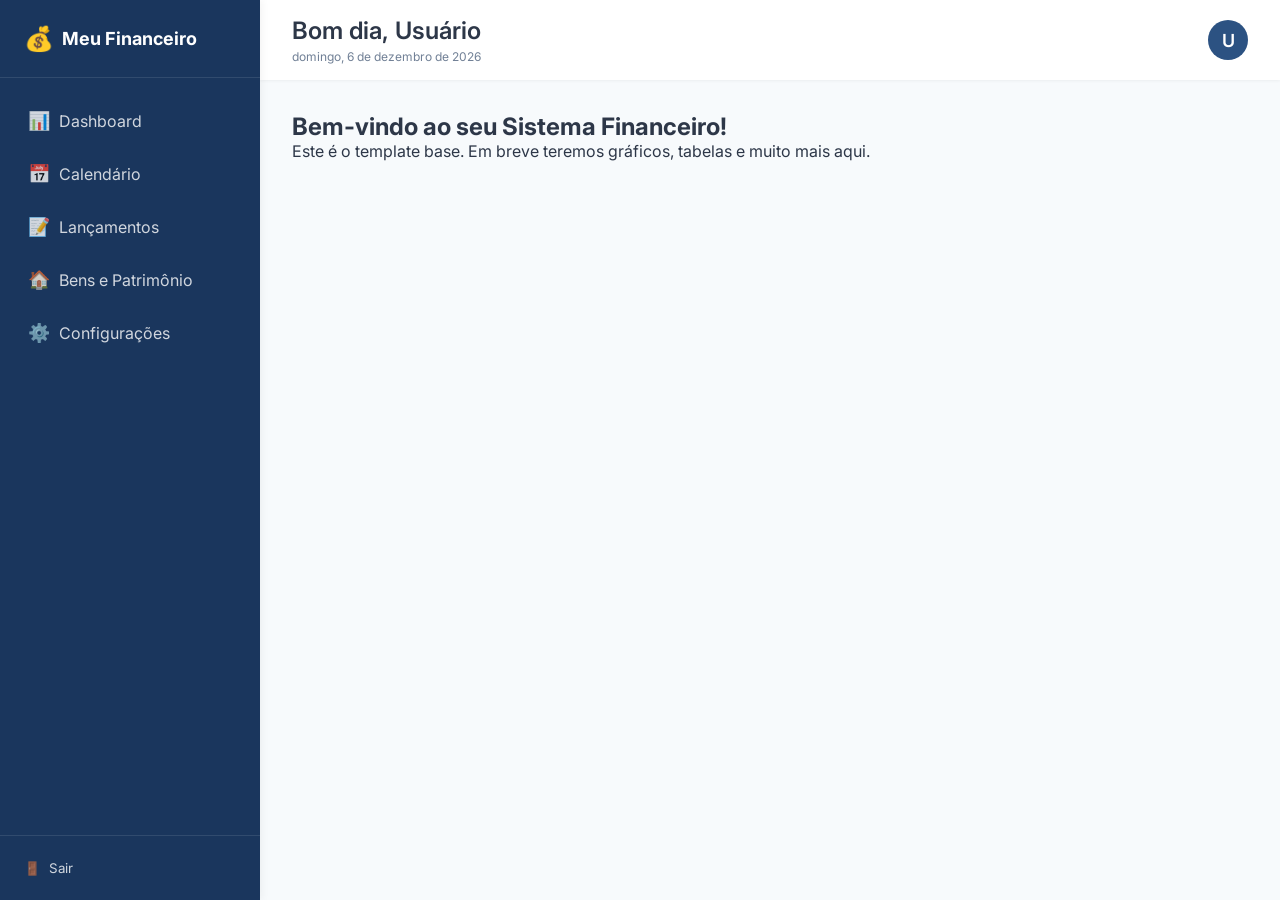
==== base-template.html @ 30099844 "Estrutura base do projeto - Etapa 1" ====
<!DOCTYPE html>
<html lang="pt-BR">
<head>
    <meta charset="UTF-8">
    <!-- Faz a página se adaptar ao tamanho da tela (essencial para mobile) -->
    <meta name="viewport" content="width=device-width, initial-scale=1.0">
    
    <!-- Título da página (mude em cada página) -->
    <title>Sistema Financeiro - Dashboard</title>
    
    <!-- Importa a fonte Inter do Google Fonts -->
    <link rel="preconnect" href="https://fonts.googleapis.com">
    <link rel="preconnect" href="https://fonts.gstatic.com" crossorigin>
    <link href="https://fonts.googleapis.com/css2?family=Inter:wght@400;500;600;700&display=swap" rel="stylesheet">
    
    <!-- Nossos arquivos CSS (sempre nesta ordem: reset -> variáveis -> layout) -->
    <link rel="stylesheet" href="css/reset.css">
    <link rel="stylesheet" href="css/variables.css">
    <link rel="stylesheet" href="css/layout.css">
    
    <!-- CSS específico desta página (ex: dashboard.css) -->
    <!-- <link rel="stylesheet" href="css/dashboard.css"> -->
</head>
<body>

    <!-- Botão hambúrguer para mobile -->
    <button class="btn-menu-mobile" id="btnMenuMobile" onclick="toggleMenu()">☰</button>
    
    <!-- Overlay escuro (fica atrás do menu no mobile) -->
    <div class="overlay" id="overlay" onclick="toggleMenu()"></div>

    <div class="pagina">
        
        <!-- ========== MENU LATERAL ========== -->
        <aside class="menu-lateral" id="menuLateral">
            <div class="menu-logo">
                <span class="icone">💰</span>
                <span>Meu Financeiro</span>
            </div>
            
            <nav class="menu-links">
                <a href="dashboard.html" class="menu-item ativo">
                    <span class="icone">📊</span>
                    <span>Dashboard</span>
                </a>
                <a href="calendario.html" class="menu-item">
                    <span class="icone">📅</span>
                    <span>Calendário</span>
                </a>
                <a href="lancamentos.html" class="menu-item">
                    <span class="icone">📝</span>
                    <span>Lançamentos</span>
                </a>
                <a href="patrimonio.html" class="menu-item">
                    <span class="icone">🏠</span>
                    <span>Bens e Patrimônio</span>
                </a>
                <a href="configuracoes.html" class="menu-item">
                    <span class="icone">⚙️</span>
                    <span>Configurações</span>
                </a>
            </nav>
            
            <div class="menu-rodape">
                <button class="btn-sair" onclick="sair()">
                    <span class="icone">🚪</span>
                    <span>Sair</span>
                </button>
            </div>
        </aside>

        <!-- ========== ÁREA DE CONTEÚDO ========== -->
        <main class="conteudo">
            
            <!-- Cabeçalho -->
            <header class="cabecalho">
                <div class="saudacao">
                    <h1>Bom dia, Usuário</h1>
                    <p id="dataAtual">Carregando data...</p>
                </div>
                <div class="perfil">
                    <div class="perfil-icone">U</div>
                </div>
            </header>

            <!-- Área onde cada página coloca seu conteúdo único -->
            <section class="area-principal" id="areaPrincipal">
                
                <!-- ========================================== -->
                <!-- CONTEÚDO ESPECÍFICO DA PÁGINA VAI AQUI!    -->
                <!-- ========================================== -->
                
                <h2>Bem-vindo ao seu Sistema Financeiro!</h2>
                <p>Este é o template base. Em breve teremos gráficos, tabelas e muito mais aqui.</p>
                
                <!-- ========================================== -->
                
            </section>
        </main>
    </div>

    <!-- JavaScript base (funciona em todas as páginas) -->
    <script src="js/app.js"></script>
    
    <!-- JavaScript específico da página -->
    <!-- <script src="js/dashboard.js"></script> -->
</body>
</html>
---- css/variables.css ----
/* ============================================
   VARIABLES.CSS - Nosso catálogo de estilos
   ============================================
   As variáveis CSS começam com -- (dois traços)
   e podemos usar em qualquer lugar depois.
   ============================================ */

:root {
    /* ---------- CORES PRINCIPAIS ---------- */
    --cor-primaria: #1a365d;           /* Azul escuro profissional */
    --cor-primaria-clara: #2c5282;     /* Azul um pouco mais claro */
    --cor-primaria-escura: #102a4c;    /* Azul mais escuro (hover) */

    /* ---------- CORES DE STATUS ---------- */
    --cor-receita: #38a169;            /* Verde = dinheiro entrando */
    --cor-receita-clara: #48bb78;      /* Verde mais claro */
    --cor-despesa: #e53e3e;            /* Vermelho = dinheiro saindo */
    --cor-despesa-clara: #fc8181;      /* Vermelho mais claro */
    --cor-alerta: #f6e05e;             /* Amarelo = avisos do assistente */
    --cor-alerta-clara: #faf089;       /* Amarelo bem suave */

    /* ---------- CORES NEUTRAS ---------- */
    --cor-fundo: #f7fafc;              /* Fundo cinza bem claro */
    --cor-fundo-branco: #ffffff;       /* Branco puro */
    --cor-texto: #2d3748;              /* Texto principal (quase preto) */
    --cor-texto-claro: #718096;        /* Texto secundário (cinza) */
    --cor-borda: #e2e8f0;              /* Bordas cinza claro */
    --cor-borda-escura: #cbd5e0;       /* Bordas um pouco mais fortes */

    /* ---------- TIPOGRAFIA ---------- */
    --fonte-principal: 'Inter', sans-serif;
    --tamanho-titulo: 24px;
    --tamanho-subtitulo: 18px;
    --tamanho-texto: 14px;
    --tamanho-pequeno: 12px;

    /* ---------- ESPAÇAMENTOS ---------- */
    --espacamento-xs: 4px;
    --espacamento-sm: 8px;
    --espacamento-md: 16px;
    --espacamento-lg: 24px;
    --espacamento-xl: 32px;

    /* ---------- SOMBRAS ---------- */
    --sombra-card: 0 2px 8px rgba(0, 0, 0, 0.08);
    --sombra-card-hover: 0 4px 12px rgba(0, 0, 0, 0.12);
    --sombra-menu: 2px 0 8px rgba(0, 0, 0, 0.05);

    /* ---------- BORDAS ARREDONDADAS ---------- */
    --raio-pequeno: 6px;
    --raio-medio: 8px;
    --raio-grande: 12px;

    /* ---------- TRANSICÕES ---------- */
    --transicao-rapida: 0.2s ease;
    --transicao-normal: 0.3s ease;
}
---- css/layout.css ----
/* ============================================
   LAYOUT.CSS - Estrutura visual do sistema
   ============================================
   Aqui montamos o "esqueleto" que aparece em
   TODAS as páginas: menu, cabeçalho e conteúdo.
   ============================================ */

/* ---------- ESTRUTURA PRINCIPAL ---------- */
.pagina {
    display: flex;                    /* Coloca menu e conteúdo lado a lado */
    min-height: 100vh;                /* Altura mínima = 100% da tela */
}

/* ---------- MENU LATERAL (Desktop) ---------- */
.menu-lateral {
    width: 260px;                     /* Largura fixa do menu */
    height: 100vh;                    /* Altura total da tela */
    background-color: var(--cor-primaria);
    color: #ffffff;
    display: flex;
    flex-direction: column;           /* Itens empilhados verticalmente */
    position: fixed;                  /* Fixo na tela, não rola */
    left: 0;
    top: 0;
    box-shadow: var(--sombra-menu);
    z-index: 100;                     /* Fica por cima de tudo */
    transition: transform var(--transicao-normal);
}

/* Logo / Título do sistema no menu */
.menu-logo {
    padding: var(--espacamento-lg);
    border-bottom: 1px solid rgba(255, 255, 255, 0.1);
    font-size: var(--tamanho-subtitulo);
    font-weight: 700;
    display: flex;
    align-items: center;
    gap: var(--espacamento-sm);
}

/* Ícone do logo (usaremos emoji por enquanto, depois trocamos por SVG) */
.menu-logo .icone {
    font-size: 24px;
}

/* Lista de links do menu */
.menu-links {
    flex: 1;                          /* Ocupa todo espaço disponível */
    padding: var(--espacamento-md) 0;
    overflow-y: auto;                 /* Rola se tiver muitos itens */
}

/* Cada item do menu */
.menu-item {
    display: flex;
    align-items: center;
    gap: var(--espacamento-sm);
    padding: var(--espacamento-md) var(--espacamento-lg);
    color: rgba(255, 255, 255, 0.8);
    transition: all var(--transicao-rapida);
    border-left: 3px solid transparent; /* Borda invisível para não pular no hover */
}

/* Ícone de cada item */
.menu-item .icone {
    font-size: 18px;
    width: 24px;
    text-align: center;
}

/* Quando passa o mouse no item */
.menu-item:hover {
    background-color: rgba(255, 255, 255, 0.1);
    color: #ffffff;
    border-left-color: var(--cor-receita);
}

/* Item ativo (página atual) */
.menu-item.ativo {
    background-color: rgba(255, 255, 255, 0.15);
    color: #ffffff;
    border-left-color: var(--cor-receita);
    font-weight: 600;
}

/* Botão de sair no final do menu */
.menu-rodape {
    padding: var(--espacamento-md) var(--espacamento-lg);
    border-top: 1px solid rgba(255, 255, 255, 0.1);
}

.btn-sair {
    display: flex;
    align-items: center;
    gap: var(--espacamento-sm);
    color: rgba(255, 255, 255, 0.8);
    width: 100%;
    padding: var(--espacamento-sm) 0;
    transition: color var(--transicao-rapida);
}

.btn-sair:hover {
    color: var(--cor-despesa);
}

/* ---------- ÁREA DE CONTEÚDO ---------- */
.conteudo {
    flex: 1;
    margin-left: 260px;               /* Empurra para não ficar atrás do menu */
    display: flex;
    flex-direction: column;
    min-height: 100vh;
}

/* ---------- CABEÇALHO ---------- */
.cabecalho {
    background-color: var(--cor-fundo-branco);
    padding: var(--espacamento-md) var(--espacamento-xl);
    display: flex;
    justify-content: space-between;   /* Separa saudação e perfil */
    align-items: center;
    box-shadow: 0 1px 3px rgba(0, 0, 0, 0.05);
    position: sticky;                 /* Gruda no topo ao rolar */
    top: 0;
    z-index: 50;
}

.saudacao h1 {
    font-size: var(--tamanho-titulo);
    font-weight: 600;
    color: var(--cor-texto);
}

.saudacao p {
    font-size: var(--tamanho-pequeno);
    color: var(--cor-texto-claro);
    margin-top: var(--espacamento-xs);
}

.perfil {
    display: flex;
    align-items: center;
    gap: var(--espacamento-md);
}

.perfil-icone {
    width: 40px;
    height: 40px;
    border-radius: 50%;               /* Círculo perfeito */
    background-color: var(--cor-primaria-clara);
    color: #ffffff;
    display: flex;
    align-items: center;
    justify-content: center;
    font-weight: 600;
    font-size: var(--tamanho-subtitulo);
}

/* ---------- ÁREA PRINCIPAL (onde cada página coloca seu conteúdo) ---------- */
.area-principal {
    flex: 1;
    padding: var(--espacamento-xl);
}

/* ---------- BOTÃO MENU MOBILE (só aparece no celular) ---------- */
.btn-menu-mobile {
    display: none;                    /* Escondido no desktop */
    position: fixed;
    top: var(--espacamento-md);
    left: var(--espacamento-md);
    z-index: 200;
    width: 40px;
    height: 40px;
    background-color: var(--cor-primaria);
    color: #ffffff;
    border-radius: var(--raio-medio);
    align-items: center;
    justify-content: center;
    font-size: 20px;
    box-shadow: var(--sombra-card);
}

/* ---------- RESPONSIVIDADE (Celular) ---------- */
@media (max-width: 768px) {
    .btn-menu-mobile {
        display: flex;                /* Mostra o botão hambúrguer */
    }

    .menu-lateral {
        transform: translateX(-100%); /* Esconde o menu para fora da tela */
    }

    .menu-lateral.aberto {
        transform: translateX(0);     /* Mostra o menu quando aberto */
    }

    .conteudo {
        margin-left: 0;               /* Remove a margem do menu */
    }

    .cabecalho {
        padding-left: 60px;           /* Espaço para o botão hambúrguer */
    }

    .area-principal {
        padding: var(--espacamento-md);
    }
}

/* ---------- UTILITÁRIOS ---------- */
/* Classe para esconder elementos */
.escondido {
    display: none !important;
}

/* Overlay escuro quando menu mobile está aberto */
.overlay {
    display: none;
    position: fixed;
    top: 0;
    left: 0;
    width: 100%;
    height: 100%;
    background-color: rgba(0, 0, 0, 0.5);
    z-index: 90;
}

.overlay.ativo {
    display: block;
}
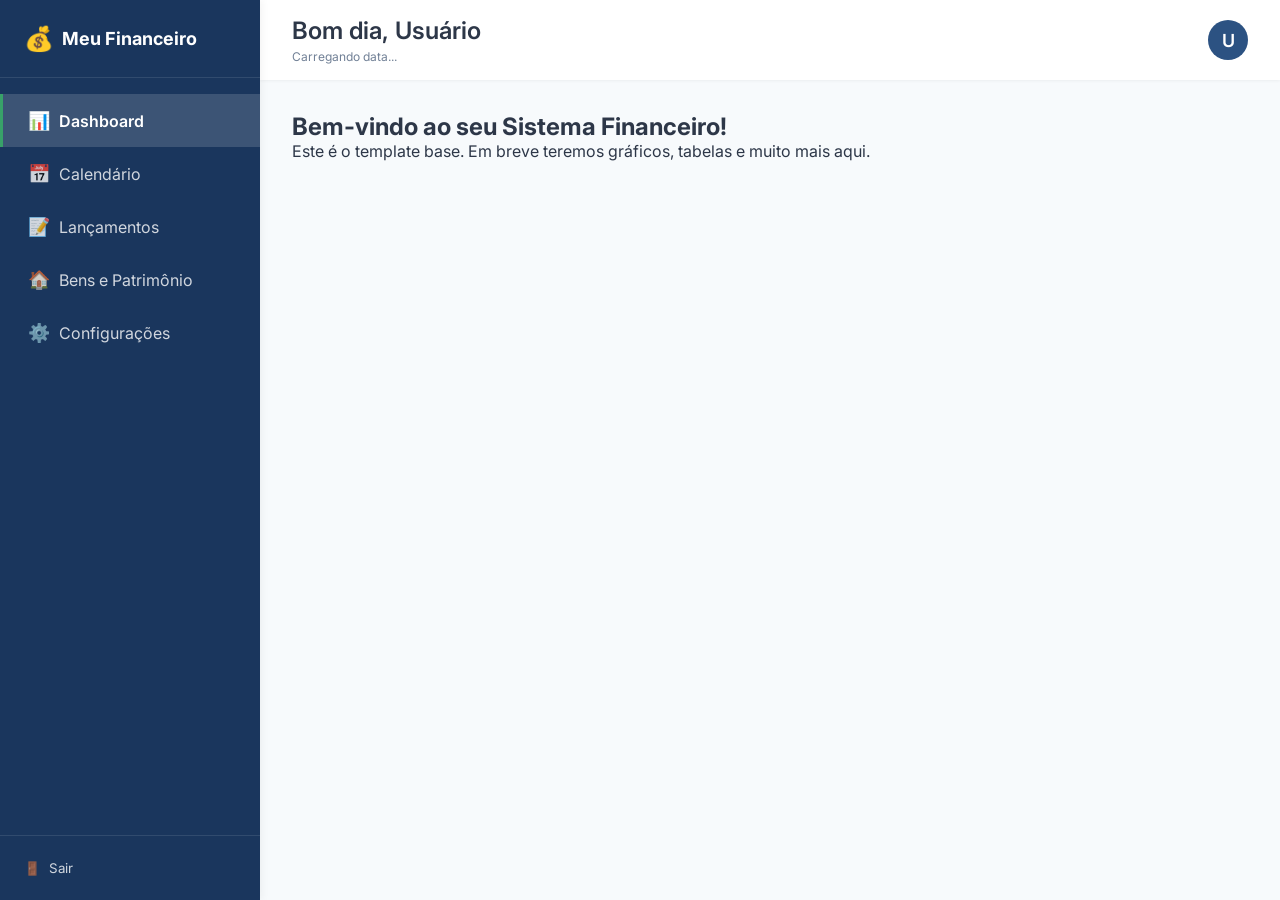
==== commit e21a7cd0: "Added anual bills and an logo icon" ====
--- a/base-template.html
+++ b/base-template.html
@@ -7,6 +7,7 @@
     
     <!-- Título da página (mude em cada página) -->
     <title>Sistema Financeiro - Dashboard</title>
+    <link rel="shortcut icon" type="image/png" href="Imagem/logo.ico">
     
     <!-- Importa a fonte Inter do Google Fonts -->
     <link rel="preconnect" href="https://fonts.googleapis.com">
